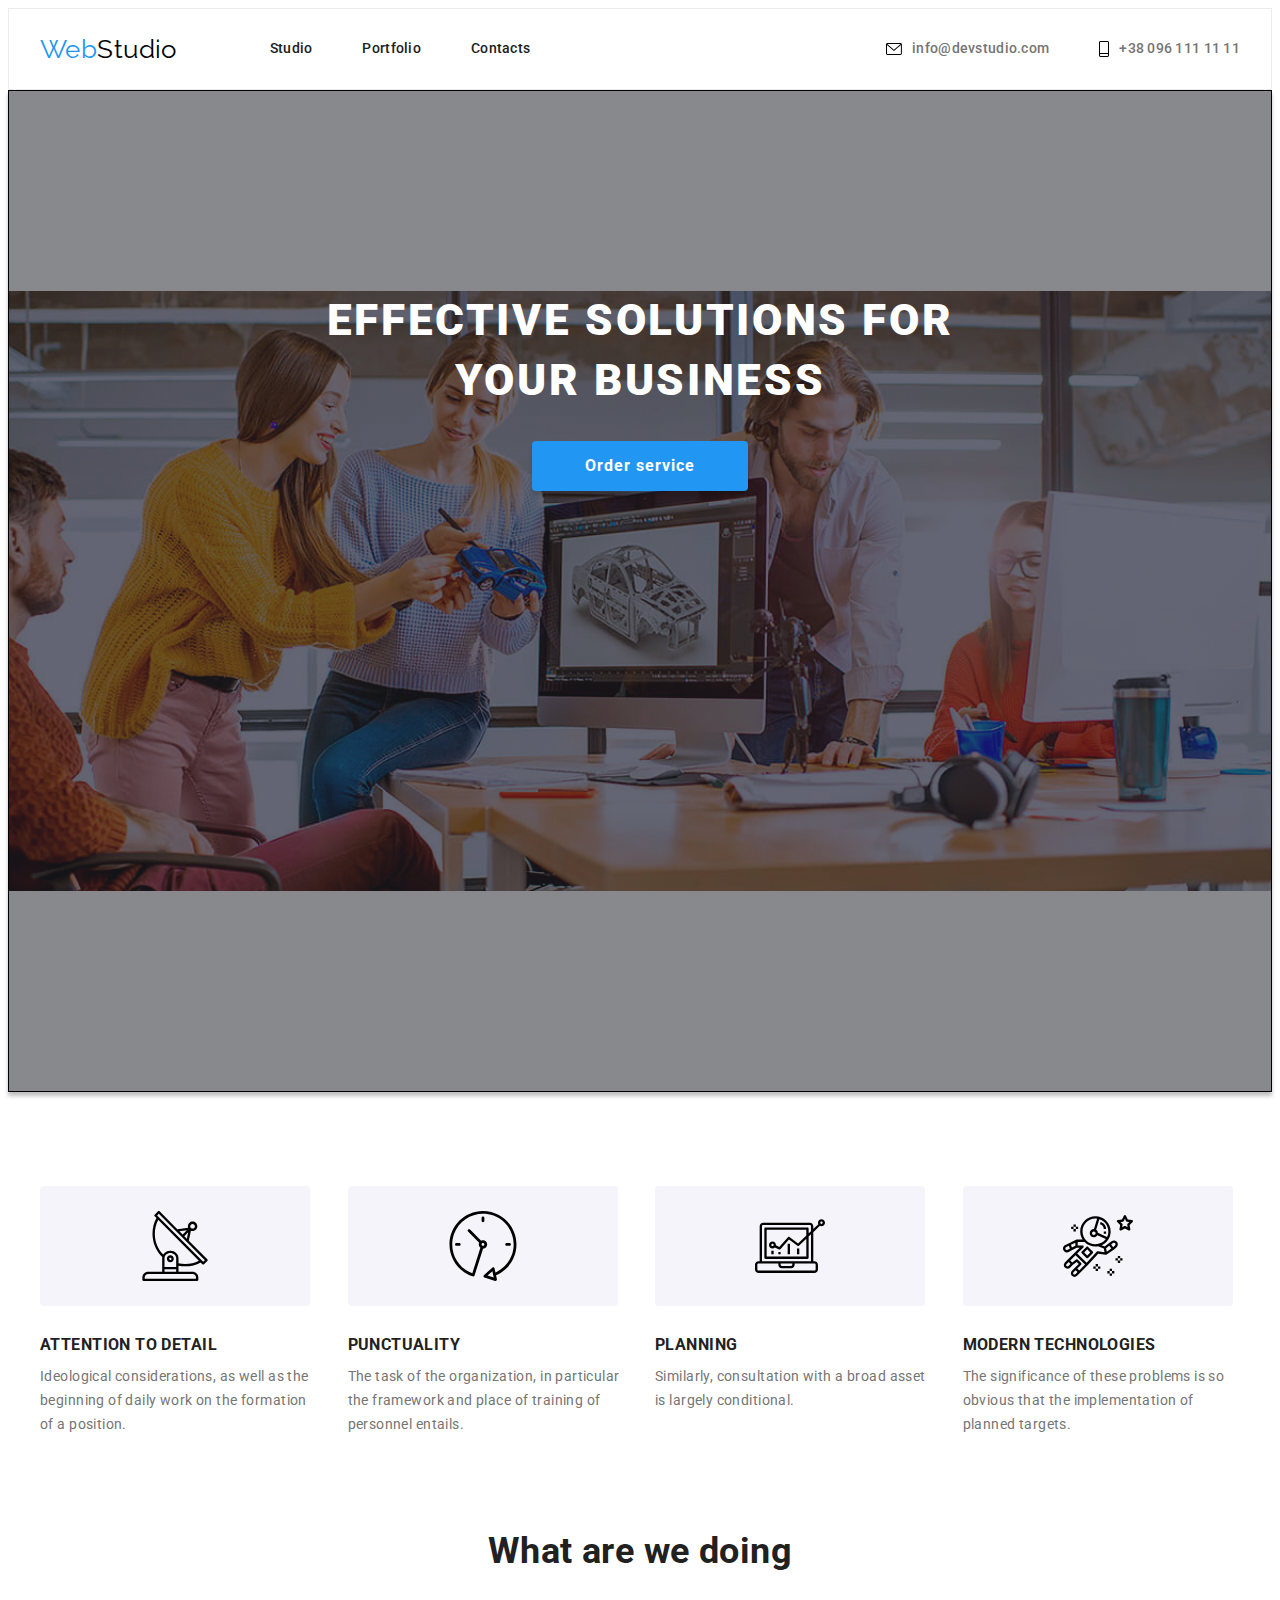
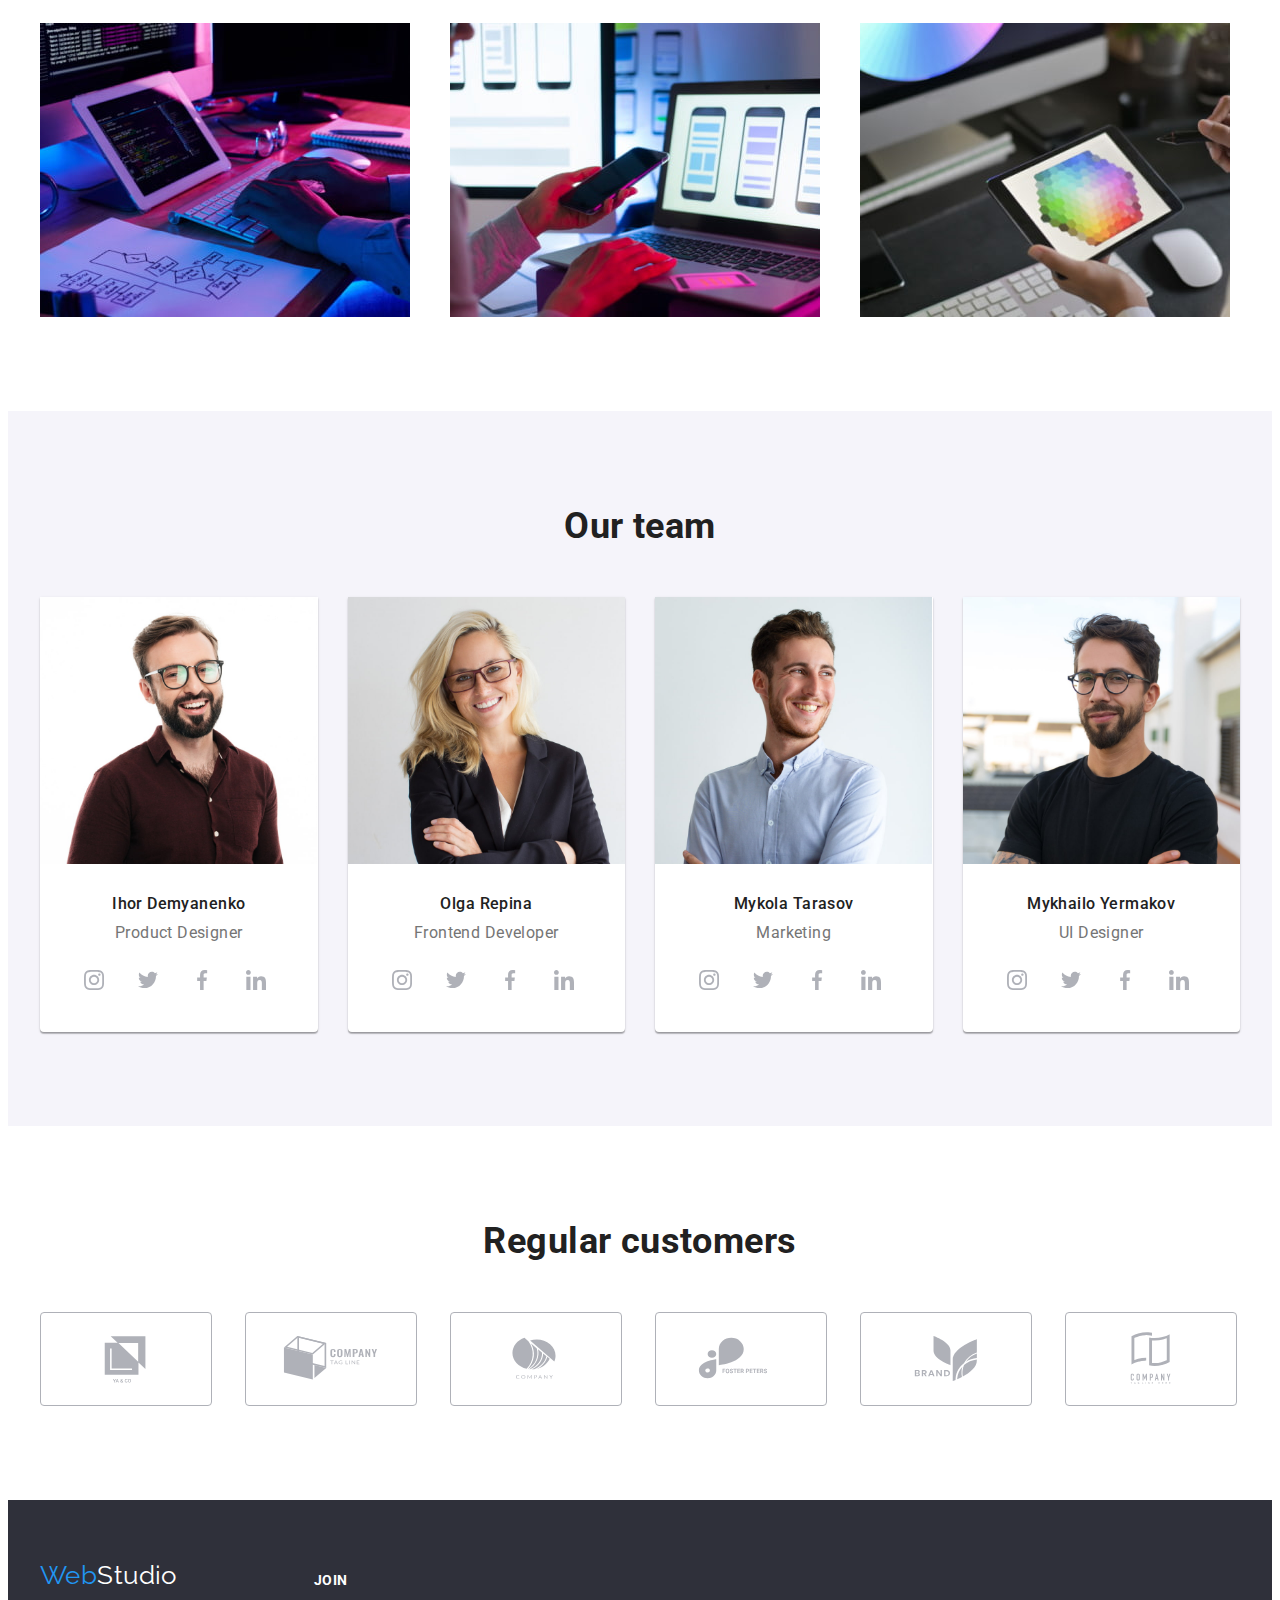
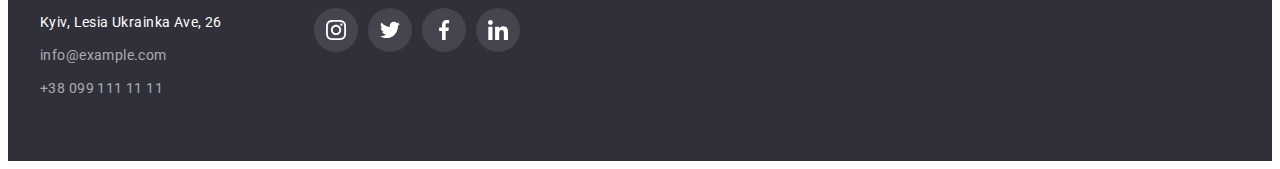
==== index.html @ d9b54025 "Create" ====
<!DOCTYPE html>
<html lang="en">
  <head>
    <meta charset="UTF-8" />
    <meta name="viewport" content="width=device-width, initial-scale=1.0" />
    <title>markup-hw-02</title>

    <link rel="preconnect" href="https://fonts.googleapis.com" />
    <link rel="preconnect" href="https://fonts.gstatic.com" crossorigin />
    <link
      href="https://fonts.googleapis.com/css2?family=Raleway:wght@700&family=Roboto:wght@400;500;700;900&display=swap"
      rel="stylesheet"
    />

    <link
      rel="stylesheet"
      href="https://cdnjs.cloudflare.com/ajax/libs/modern-normalize/1.1.0/modern-normalize.min.css"
      integrity="sha512-wpPYUAdjBVSE4KJnH1VR1HeZfpl1ub8YT/NKx4PuQ5NmX2tKuGu6U/JRp5y+Y8XG2tV+wKQpNHVUX03MfMFn9Q=="
      crossorigin="anonymous"
      referrerpolicy="no-referrer"
    />

    <link rel="stylesheet" href="./css/styles.css" />
  </head>

  <body>
    <header class="header">
      <div class="main-nav container">
        <a href="" class="logo"><span class="logo-accent">Web</span>Studio</a>

        <nav>
          <ul class="nav list">
            <li class="nav-item">
              <a href="" class="nav-item-link active">Studio</a>
            </li>
            <li class="nav-item">
              <a href="./portfolio.html" class="nav-item-link">Portfolio</a>
            </li>
            <li class="nav-item">
              <a href="" class="nav-item-link">Contacts</a>
            </li>
          </ul>
        </nav>

        <ul class="contacts list">
          <li class="contacts-item">
            <a href="mailto:info@devstudio.com" class="contacts-item-link">
              <svg class="icon-mail">
                <use href="./img/icon-sprite.svg#icon-mail"></use>
              </svg>
              info@devstudio.com</a>
          </li>

          <li class="contacts-item">
            <a href="tel:+380961111111" class="contacts-item-link">
              <svg class="icon-phone">
                <use href="./img/icon-sprite.svg#icon-phone"></use>
              </svg>
              +38 096 111 11 11
            </a>
          </li>
        </ul>
      </div>
    </header>

    <main>
      <!-- Hero -->
      <section class="hero">
        <h1 class="hero-title">Effective solutions for your business</h1>
        <button type="button" class="hero-button">Order service</button>
      </section>

      <!-- Features -->
      <section class="section">
        <div class="container">
          <h2 class="visually-hidden">Features</h2>

          <ul class="features-list list">
            <li class="features-list-item">
              <div class="features-list-item-bg">
                <svg class="icon">
                  <use href="./img/icon-sprite.svg#icon-antenna"></use>
                </svg>
              </div>

              <h3 class="features-list-item-title">Attention to detail</h3>
              <p class="features-list-item-descr">
                Ideological considerations, as well as the beginning of daily
                work on the formation of a position.
              </p>
            </li>

            <li class="features-list-item">              
              <div class="features-list-item-bg">
                <svg class="icon">
                  <use href="./img/icon-sprite.svg#icon-clock"></use>
                </svg>
              </div>

              <h3 class="features-list-item-title">Punctuality</h3>
              <p class="features-list-item-descr">
                The task of the organization, in particular the framework and
                place of training of personnel entails.
              </p>
            </li>

            <li class="features-list-item">
              <div class="features-list-item-bg">
                <svg class="icon">
                  <use href="./img/icon-sprite.svg#icon-diagram"></use>
                </svg>
              </div>

              <h3 class="features-list-item-title">Planning</h3>
              <p class="features-list-item-descr">
                Similarly, consultation with a broad asset is largely
                conditional.
              </p>
            </li>

            <li class="features-list-item">
              <div class="features-list-item-bg">
                <svg class="icon">
                  <use href="./img/icon-sprite.svg#icon-astronaut"></use>
                </svg>
              </div>

              <h3 class="features-list-item-title">Modern technologies</h3>
              <p class="features-list-item-descr">
                The significance of these problems is so obvious that the
                implementation of planned targets.
              </p>
            </li>
          </ul>
        </div>
      </section>

      <!-- What are we doing -->
      <section class="services section">
        <div class="container">
          <h2 class="services-title">What are we doing</h2>

          <ul class="services-list list">
            <li class="services-list-item">
              <img
                src="./img/doing/one.jpg"
                alt="a person looks at the tablet and prints on the keyboard"
                class="img"
              />
            </li>

            <li class="services-list-item">
              <img
                src="./img/doing/two.jpg"
                alt="a person holds a telephone in the left hand and uses the touchpad on a laptop her the right hand"
                class="img"
              />
            </li>

            <li class="services-list-item">
              <img
                src="./img/doing/three.jpg"
                alt="a person holds a tablet in the left hand with a color palette in the form of a hexagon on the display and holds a stylus in the right hand"
                class="img"
              />
            </li>
          </ul>
        </div>
      </section>

      <!-- Our team -->
      <section class="team section">
        <div class="container">
          <h2 class="team-title">Our team</h2>

          <ul class="team-list list">
            <li class="team-list-item">
              <img
                src="./img/our-team/ihor.jpg"
                alt="ihor's photo"
                class="img"
              >
              <h3 class="team-list-item-title">Ihor Demyanenko</h3>
              <p class="team-list-item-descr">Product Designer</p>

              <ul class="socials list">
                <li>
                  <a href="https://www.instagram.com/" class="socials-icon-bg">
                    <svg class="socials-icon">
                      <use href="./img/icon-sprite.svg#icon-instagram"></use>
                    </svg>
                  </a>
                </li>

                <li>
                  <a href="https://twitter.com/" class="socials-icon-bg">
                    <svg class="socials-icon">
                      <use href="./img/icon-sprite.svg#icon-twitter"></use>
                    </svg>
                  </a>
                </li>

                <li>
                  <a href="https://www.facebook.com/" class="socials-icon-bg">
                    <svg class="socials-icon">
                      <use href="./img/icon-sprite.svg#icon-facebook"></use>
                    </svg>
                  </a>
                </li>

                <li>
                  <a href="https://www.linkedin.com/" class="socials-icon-bg">
                    <svg class="socials-icon">
                      <use href="./img/icon-sprite.svg#icon-linkedin"></use>
                    </svg>
                  </a>
                </li>
              </ul>
            </li>

            <li class="team-list-item">
              <img
                src="./img/our-team/olga.jpg"
                alt="olga's photo"
                class="img"
              >
              <h3 class="team-list-item-title">Olga Repina</h3>
              <p class="team-list-item-descr">Frontend Developer</p>

              <ul class="socials list">
                <li>
                  <a href="https://www.instagram.com/" class="socials-icon-bg">
                    <svg class="socials-icon">
                      <use href="./img/icon-sprite.svg#icon-instagram"></use>
                    </svg>
                  </a>
                </li>
              
                <li>
                  <a href="https://twitter.com/" class="socials-icon-bg">
                    <svg class="socials-icon">
                      <use href="./img/icon-sprite.svg#icon-twitter"></use>
                    </svg>
                  </a>
                </li>
              
                <li>
                  <a href="https://www.facebook.com/" class="socials-icon-bg">
                    <svg class="socials-icon">
                      <use href="./img/icon-sprite.svg#icon-facebook"></use>
                    </svg>
                  </a>
                </li>
              
                <li>
                  <a href="https://www.linkedin.com/" class="socials-icon-bg">
                    <svg class="socials-icon">
                      <use href="./img/icon-sprite.svg#icon-linkedin"></use>
                    </svg>
                  </a>
                </li>
              </ul>
            </li>

            <li class="team-list-item">
              <img
                src="./img/our-team/mykola.jpg"
                alt="mykola's photo"
                class="img"
              >
              <h3 class="team-list-item-title">Mykola Tarasov</h3>
              <p class="team-list-item-descr">Marketing</p>

              <ul class="socials list">
                <li>
                  <a href="https://www.instagram.com/" class="socials-icon-bg">
                    <svg class="socials-icon">
                      <use href="./img/icon-sprite.svg#icon-instagram"></use>
                    </svg>
                  </a>
                </li>
              
                <li>
                  <a href="https://twitter.com/" class="socials-icon-bg">
                    <svg class="socials-icon">
                      <use href="./img/icon-sprite.svg#icon-twitter"></use>
                    </svg>
                  </a>
                </li>
              
                <li>
                  <a href="https://www.facebook.com/" class="socials-icon-bg">
                    <svg class="socials-icon">
                      <use href="./img/icon-sprite.svg#icon-facebook"></use>
                    </svg>
                  </a>
                </li>
              
                <li>
                  <a href="https://www.linkedin.com/" class="socials-icon-bg">
                    <svg class="socials-icon">
                      <use href="./img/icon-sprite.svg#icon-linkedin"></use>
                    </svg>
                  </a>
                </li>
              </ul>
            </li>

            <li class="team-list-item">
              <img
                src="./img/our-team/mykhailo.jpg"
                alt="mykhailo's photo"
                class="img"
              >
              <h3 class="team-list-item-title">Mykhailo Yermakov</h3>
              <p class="team-list-item-descr">UI Designer</p>

              <ul class="socials list">
                <li>
                  <a href="https://www.instagram.com/" class="socials-icon-bg">
                    <svg class="socials-icon">
                      <use href="./img/icon-sprite.svg#icon-instagram"></use>
                    </svg>
                  </a>
                </li>
              
                <li>
                  <a href="https://twitter.com/" class="socials-icon-bg">
                    <svg class="socials-icon">
                      <use href="./img/icon-sprite.svg#icon-twitter"></use>
                    </svg>
                  </a>
                </li>
              
                <li>
                  <a href="https://www.facebook.com/" class="socials-icon-bg">
                    <svg class="socials-icon">
                      <use href="./img/icon-sprite.svg#icon-facebook"></use>
                    </svg>
                  </a>
                </li>
              
                <li>
                  <a href="https://www.linkedin.com/" class="socials-icon-bg">
                    <svg class="socials-icon">
                      <use href="./img/icon-sprite.svg#icon-linkedin"></use>
                    </svg>
                  </a>
                </li>
              </ul>
            </li>
          </ul>
        </div>
      </section>

      <!-- Regular customers -->
      <section class="section">
        <div class="container">
          <h2 class="customers-title">Regular customers</h2>

          <ul class="customers-list list">
            <li class="customers-list-item">
              <a href="https://www.google.com/" class="customers-list-item-bg">
                <svg class="customers-list-item-icon">
                  <use href="./img/icon-sprite.svg#icon-client-one"></use>
                </svg>
              </a>
            </li>

            <li class="customers-list-item">
              <a href="https://www.google.com/" class="customers-list-item-bg">
                <svg class="customers-list-item-icon">
                  <use href="./img/icon-sprite.svg#icon-client-two"></use>
                </svg>
              </a>
            </li>

            <li class="customers-list-item">
              <a href="https://www.google.com/" class="customers-list-item-bg">
                <svg class="customers-list-item-icon">
                  <use href="./img/icon-sprite.svg#icon-client-three"></use>
                </svg>
              </a>
            </li>

            <li class="customers-list-item">
              <a href="https://www.google.com/" class="customers-list-item-bg">
                <svg class="customers-list-item-icon">
                  <use href="./img/icon-sprite.svg#icon-client-four"></use>
                </svg>
              </a>
            </li>

            <li class="customers-list-item">
              <a href="https://www.google.com/" class="customers-list-item-bg">
                <svg class="customers-list-item-icon">
                  <use href="./img/icon-sprite.svg#icon-client-five"></use>
                </svg>
              </a>
            </li>

            <li class="customers-list-item">
              <a href="https://www.google.com/" class="customers-list-item-bg">
                <svg class="customers-list-item-icon">
                  <use href="./img/icon-sprite.svg#icon-client-six"></use>
                </svg>
              </a>
            </li>

          </ul>
        </div>
      </section>
    </main>

    <footer class="footer">
      <div class="footer-page container">
        <div class="footer-page-contacts">
          <a href="" class="logo"><span class="logo-accent">Web</span>Studio</a>
          <address>
            <a href="" class="footer-page-contacts-adress"
              >Kyiv, Lesia Ukrainka Ave, 26</a
            >
            <a href="mailto:info@example.com" class="footer-page-contacts-link"
              >info@example.com</a
            >
            <a href="tel:+380991111111" class="footer-page-contacts-link"
              >+38 099 111 11 11</a
            >
          </address>
        </div>

        <div class="footer-page-links">
          <p class="title">Join</p>

          <ul class="items list">
            <li>
              <a href="https://www.instagram.com/" class="socials-icon-bg">
                <svg class="socials-icon">
                  <use href="./img/icon-sprite.svg#icon-instagram"></use>
                </svg>
              </a>
            </li>
          
            <li>
              <a href="https://twitter.com/" class="socials-icon-bg">
                <svg class="socials-icon">
                  <use href="./img/icon-sprite.svg#icon-twitter"></use>
                </svg>
              </a>
            </li>
          
            <li>
              <a href="https://www.facebook.com/" class="socials-icon-bg">
                <svg class="socials-icon">
                  <use href="./img/icon-sprite.svg#icon-facebook"></use>
                </svg>
              </a>
            </li>
          
            <li>
              <a href="https://www.linkedin.com/" class="socials-icon-bg">
                <svg class="socials-icon">
                  <use href="./img/icon-sprite.svg#icon-linkedin"></use>
                </svg>
              </a>
            </li>
          </ul>
          </li>

        </div>
      </div>
    </footer>
  </body>
</html>
---- css/styles.css ----
:root {
  --primary-text-color: #757575;
  --accent-color: #2196f3;
  --primary-white-color: #ffffff;
}

body {
  font-family: "Roboto", sans-serif;
  font-size: 14px;
  letter-spacing: 0.03em;
  list-style-type: none;
  color: #212121;
  background-color: var(--primary-white-color);
}

/* utilities */

.container {
  width: 1200px;
  margin: 0 auto;
  padding: 0 15px;

  /* outline: 2px solid rgb(12, 232, 12); */
}

.section {
  padding-top: 94px;
  padding-bottom: 94px;
}

.list {
  margin: 0;
  padding: 0;
  list-style: none;
}

h1,
h2,
h3,
h4,
h5,
h6,
p {
  margin: 0;
  padding: 0;
}

.logo {
  font-family: "Raleway", sans-serif;
  font-size: 26px;
  line-height: 1.19;
  color: #000000;
  text-decoration: none;
}

.logo-accent {
  color: var(--accent-color);
}

.img {
  display: block;
  max-width: 100%;
}

.visually-hidden {
  position: absolute;
  width: 1px;
  height: 1px;
  margin: -1px;
  border: 0;
  padding: 0;

  white-space: nowrap;
  clip-path: inset(100%);
  clip: rect(0 0 0 0);
  overflow: hidden;
}

.active {
  color: var(--accent-color);
}

/* Studio page */

/* header */

.header {
  background-color: var(--primary-white-color);
  border: 1px solid #ececec;
}

.main-nav {
  display: flex;
  align-items: center;
}

.nav {
  display: flex;
  margin-left: 93px;

  font-weight: 500;
  line-height: 1.14;
  letter-spacing: 0.02em;
}

.nav-item:not(:first-child) {
  margin-left: 50px;
}

.nav-item-link {
  display: block;
  padding-top: 32px;
  padding-bottom: 32px;

  color: #212121;
  text-decoration: none;
}

.nav-item-link:hover,
.nav-item-link:focus {
  color: var(--accent-color);
}

.contacts {
  display: flex;
  margin-left: auto;

  font-weight: 500;
  line-height: 1.14;
  letter-spacing: 0.02em;
}

.contacts-item:not(:first-child) {
  margin-left: 50px;
}

.icon-mail {
  width: 16px;
  height: 12px;
  margin-right: 10px;
}

.icon-phone {
  width: 10px;
  height: 16px;
  margin-right: 10px;
}

.contacts-item-link {
  display: flex;
  align-items: center;
  padding-top: 32px;
  padding-bottom: 32px;
  

  color: var(--primary-text-color);
  text-decoration: none;
}

.contacts-item-link:hover,
.contacts-item-link:focus {
  color: var(--accent-color);
  fill: var(--accent-color);
}

/* hero */

.hero {
  max-width: 1600px;
  height: 600px;
  margin-left: auto;
  margin-right: auto;
  padding: 200px 0;

  text-align: center;

  background-color: #c4c4c4;
  background-image: linear-gradient(
      rgba(47, 48, 58, 0.4),
      rgba(47, 48, 58, 0.4)
    ),
    url(../img/hero.jpg);
  background-repeat: no-repeat;
  background-position: center;
  border: 1px solid #000000;
  box-shadow: 0px 4px 4px rgba(0, 0, 0, 0.25);
}

.hero-title {
  margin: 0 auto 30px auto;
  max-width: 696px;

  font-weight: 900;
  font-size: 44px;
  line-height: 1.36;
  letter-spacing: 0.06em;
  text-transform: uppercase;
  color: var(--primary-white-color);
}

.hero-button {
  min-width: 216px;
  padding: 10px 32px;

  font-family: "Roboto", sans-serif;
  font-weight: 700;
  font-size: 16px;
  line-height: 1.88;
  letter-spacing: 0.06em;
  color: var(--primary-white-color);

  background-color: var(--accent-color);
  border-style: none;
  box-shadow: 0px 4px 4px rgba(0, 0, 0, 0.15);
  border-radius: 4px;
  cursor: pointer;
}

/* features */

.features-list {
  display: flex;
  align-items: flex-start;
  flex-wrap: wrap;
  column-gap: 30px;
  
}

.features-list-item {
  flex-basis: calc((100% - 3 * 30px) / 4);
}

.features-list-item-bg {
  display: flex;
  justify-content: center;
  align-items: center;
  width: 270px;
  height: 120px;
  margin-bottom: 30px;

  background-color: #f5f4fa;
  border-radius: 4px;
}

.features-list-item-bg .icon {
  width: 70px;
  height: 70px;
}

.features-list-item-title {
  margin-bottom: 10px;

  font-weight: 700;
  line-height: 1.14;
  text-transform: uppercase;
}

.features-list-item-descr {
  line-height: 1.71;
  color: var(--primary-text-color);
}

/* services */

.services.section {
  padding-top: 0;
}

.services-title,
.team-title,
.customers-title {
  margin-bottom: 50px;

  font-weight: 700;
  font-size: 36px;
  line-height: 1.17;
  text-align: center;
}

.services-list {
  display: flex;
  flex-wrap: wrap;
  column-gap: 30px;
}

.services-list-item {
  flex-basis: calc((100% - 2 * 30px) / 3);
}

/* team */

.team {
  background-color: #f5f4fa;
}

.team-list {
  display: flex;
  flex-wrap: wrap;
  column-gap: 30px;
}

.team-list-item {
  flex-basis: calc((100% - 3 * 30px) / 4);

  background: var(--primary-white-color);
  box-shadow: 0px 1px 3px rgba(0, 0, 0, 0.12), 0px 1px 1px rgba(0, 0, 0, 0.14),
    0px 2px 1px rgba(0, 0, 0, 0.2);
  border-radius: 0px 0px 4px 4px;
}

.team-list-item .img {
  margin-bottom: 30px;
}

.team-list-item-title {
  margin-bottom: 10px;

  font-weight: 500;
  font-size: 16px;
  line-height: 1.19;
  text-align: center;
  color: #212121;
}

.team-list-item-descr {
  margin-top: 0;
  margin-bottom: 16px;

  font-size: 16px;
  line-height: 1.19;
  text-align: center;
  color: var(--primary-text-color);
}

.team-list-item .socials {
  display: flex;
  padding-left: 32px;
  padding-right: 32px;
  padding-bottom: 30px;
  column-gap: 10px;
}

.socials-icon-bg {
  display: flex;
  justify-content: center;
  align-items: center;
  width: 44px;
  height: 44px;
  
  background-color: var(--primary-white-color);
  border-radius: 50%;
  fill: #afb1b8;
}

.socials-icon {
  width: 20px;
  height: 20px;
}

.socials-icon-bg:hover,
.socials-icon-bg:focus {
  background-color: var(--accent-color);
  fill: var(--primary-white-color);
}

/* regular customers */

.customers-list {
  display: flex;
  flex-wrap: wrap;
  column-gap: 30px;
}

.customers-list-item {
  flex-basis: calc((100% - 5 * 30px) / 6);
}

.customers-list-item-bg {
  display: flex;
  justify-content: center;
  align-items: center;
  width: 170px;
  height: 92px;
  
  border: 1px solid #afb1b8;
  border-radius: 4px;
  fill: #afb1b8;
}

.customers-list-item-icon {
  width: 106px;
  height: 60px;
}

.customers-list-item-bg:hover,
.customers-list-item-bg:focus {
  fill: var(--accent-color);
  border: 1px solid var(--accent-color);
}

/* footer */

.footer {
  background: #2f303a;
}

.footer .container {
  padding-top: 60px;
  padding-bottom: 60px;
}

.footer-page {
  display: flex;
  column-gap: 92px;
}

.footer-page-contacts .logo {
  display: block;
  margin-bottom: 20px;
  color: var(--primary-white-color);
}

.footer-page-contacts-adress {
  display: inline-block;
  font-style: normal;
  font-size: 14px;
  line-height: 1.71;
  color: var(--primary-white-color);
  text-decoration: none;
}

.footer-page-contacts-link {
  display: block;
  font-style: normal;
  font-size: 14px;
  line-height: 1.71;
  color: rgba(255, 255, 255, 0.6);
  text-decoration: none;
}

.footer-page-contacts-link:not(:first-child) {
  margin-top: 9px;
}

.footer-contacts-link:hover,
.footer-contacts-link:focus {
  color: var(--accent-color);
}

.footer-page-links {
  padding-top: 12px;
}

.footer-page-links .title {
  margin-bottom: 20px;

  font-family: "Roboto";
  font-style: normal;
  font-weight: 700;
  font-size: 14px;
  line-height: 16px;
  letter-spacing: 0.03em;
  text-transform: uppercase;

  color: #ffffff;
}

.footer-page-links .items {
  display: flex;
  column-gap: 10px;
}

.items .socials-icon-bg {
  background: rgba(255, 255, 255, 0.1);
  fill: var(--primary-white-color);
}

.items .socials-icon-bg:hover,
.items .socials-icon-bg:focus {
  background-color: var(--accent-color);
}

/* Portfolio page */

/* filter */

.filter-list {
  display: flex;
  justify-content: center;
  flex-wrap: wrap;
  column-gap: 8px;
  margin-bottom: 50px;
}

.filter-list .button {
  min-width: 67px;
  padding: 6px 22px;

  font-family: "Roboto", sans-serif;
  font-weight: 500;
  font-size: 16px;
  line-height: 1.62;
  text-align: center;
  color: #212121;

  background: #f5f4fa;
  border: none;
  border-radius: 4px;

  cursor: pointer;
}

.filter-list .button:hover {
  color: var(--primary-white-color);
  background-color: var(--accent-color);
  box-shadow: 0px 3px 1px rgba(0, 0, 0, 0.1), 0px 1px 2px rgba(0, 0, 0, 0.08),
    0px 2px 2px rgba(0, 0, 0, 0.12);
}

/* portfolio */

.portfolio {
  display: flex;
  flex-wrap: wrap;
  gap: 30px;
}

.portfolio-item {
  width: calc((100% - 2 * 30px)/3);
}

.portfolio-item:hover {
  background: #ffffff;
  border: 1px solid #eeeeee;
  box-shadow: 0px 1px 1px rgba(0, 0, 0, 0.12), 0px 4px 4px rgba(0, 0, 0, 0.06),
    1px 4px 6px rgba(0, 0, 0, 0.16);
}

.portfolio-item-link {
  text-decoration: none;
}

.portfolio-item-link-content {
  padding: 20px 24px;
  border-left: 1px solid #eeeeee;
  border-right: 1px solid #eeeeee;
  border-bottom: 1px solid #eeeeee;
}

.portfolio-item-link-content .title {
  margin-bottom: 4px;
  font-size: 18px;
  line-height: 2;
  letter-spacing: 0.06em;
  color: #212121;
}

.portfolio-item-link-content .descr {
  font-size: 16px;
  line-height: 1.88;
  color: var(--primary-text-color);
}
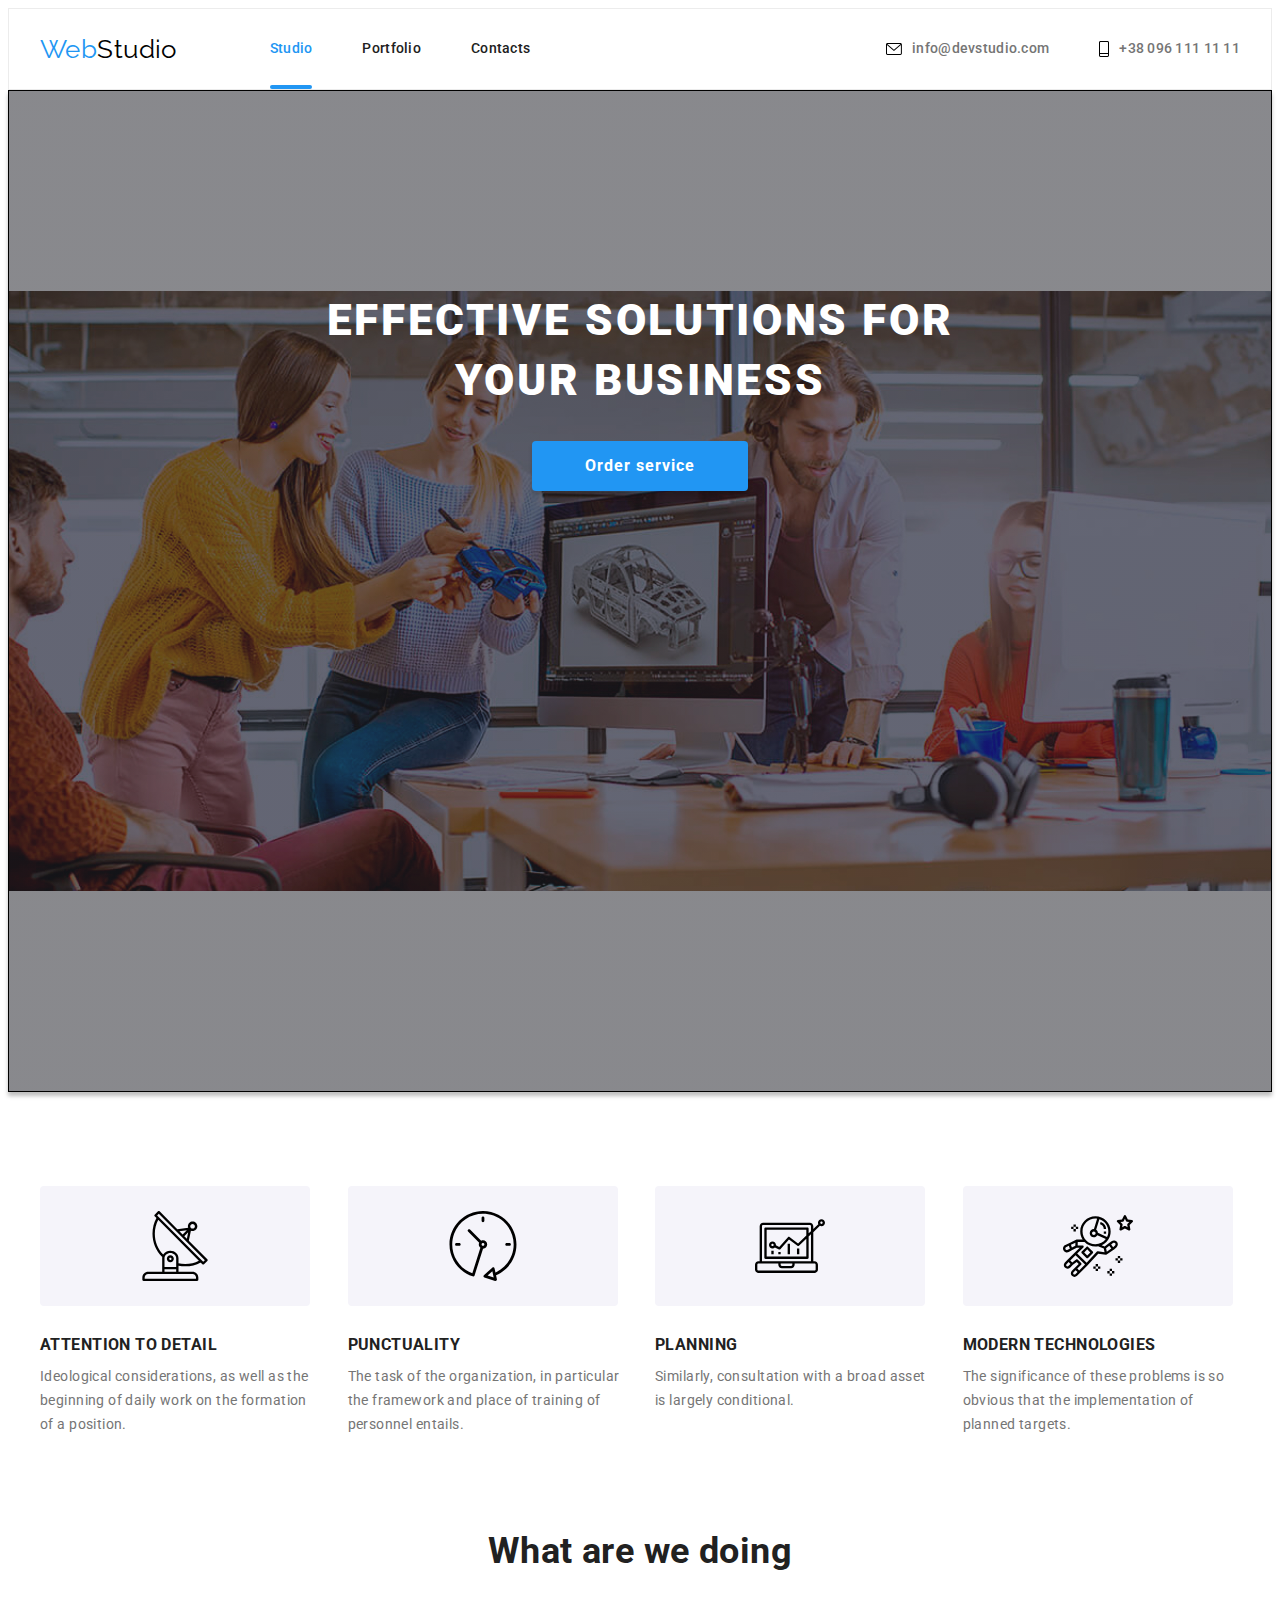
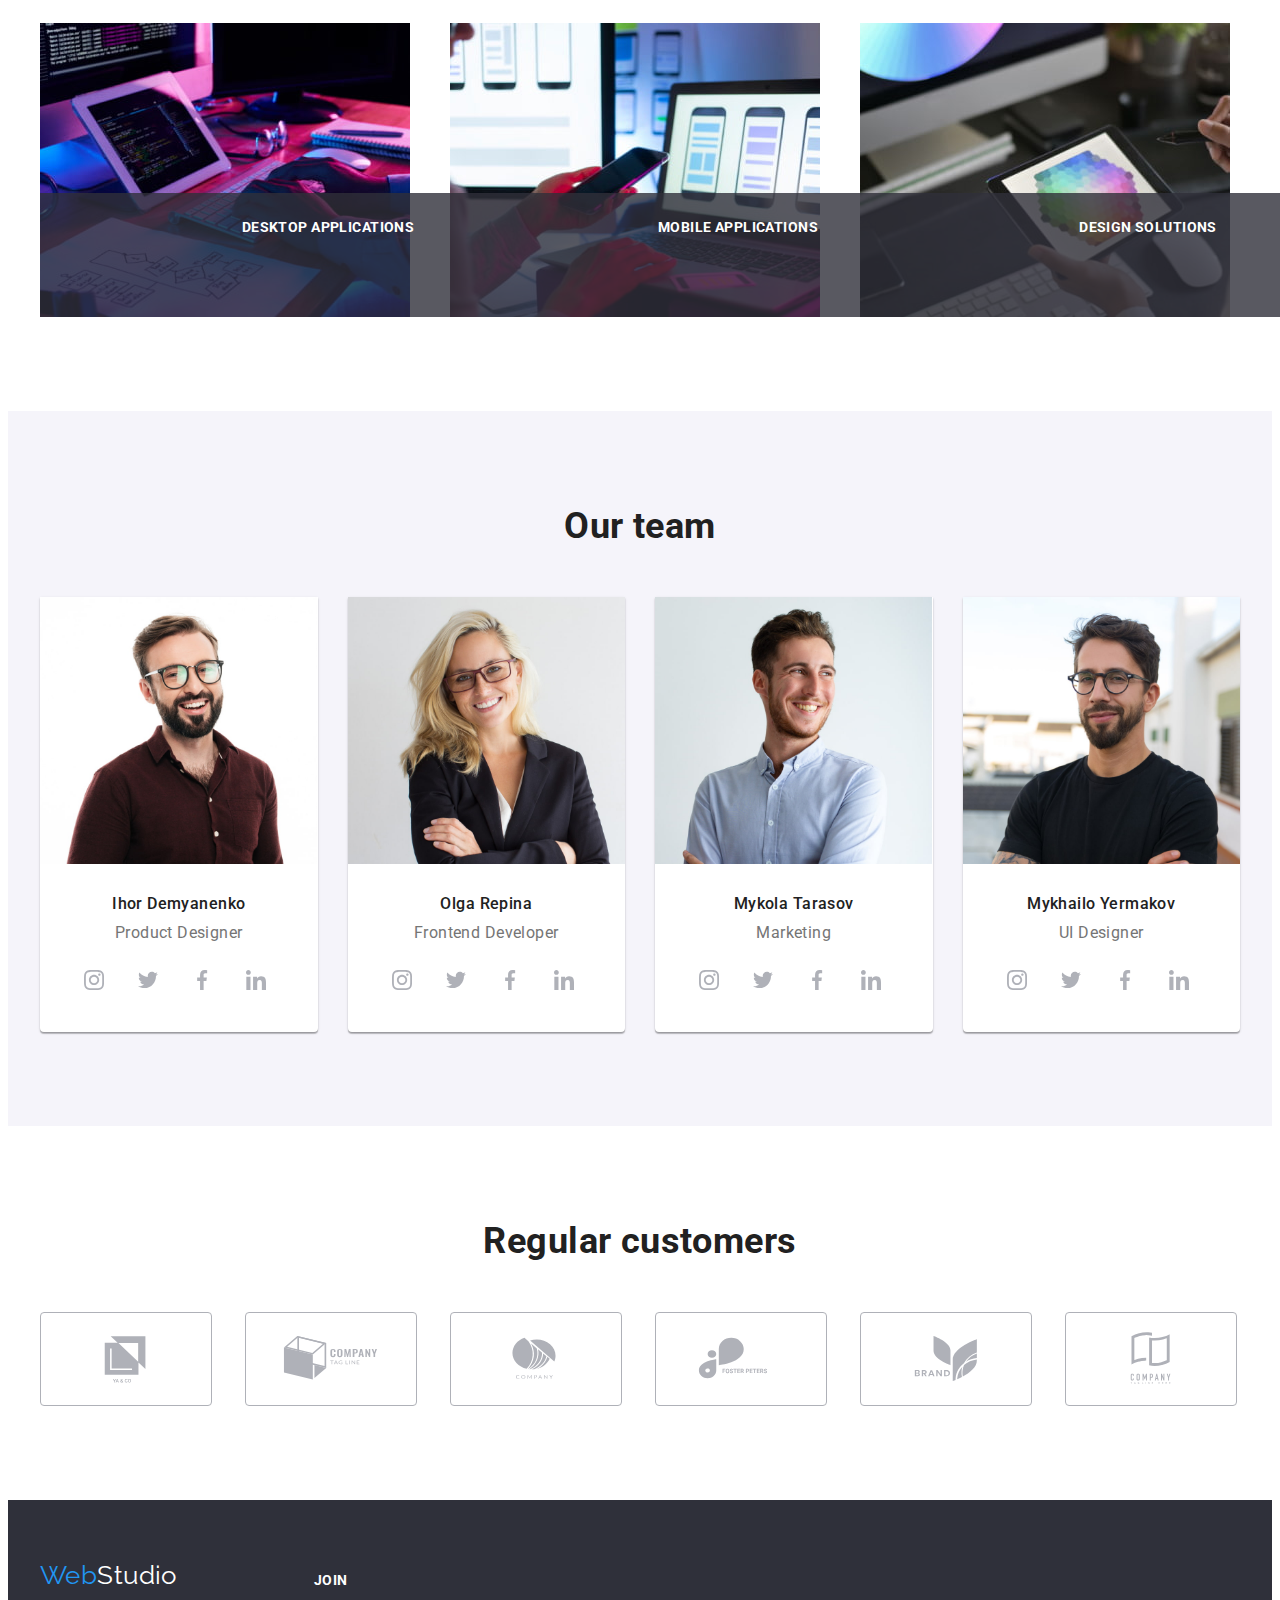
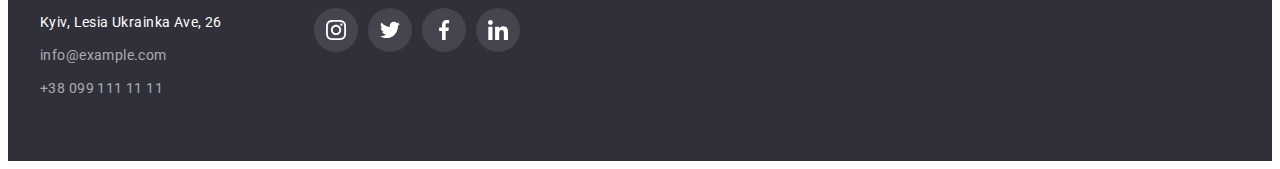
==== commit c01bf2b8: "Positioning" ====
--- a/index.html
+++ b/index.html
@@ -1,26 +1,24 @@
 <!DOCTYPE html>
 <html lang="en">
   <head>
-    <meta charset="UTF-8" />
-    <meta name="viewport" content="width=device-width, initial-scale=1.0" />
-    <title>markup-hw-02</title>
-
-    <link rel="preconnect" href="https://fonts.googleapis.com" />
-    <link rel="preconnect" href="https://fonts.gstatic.com" crossorigin />
+    <meta charset="UTF-8">
+    <meta name="viewport" content="width=device-width, initial-scale=1.0">
+    <title>markup-hw-05</title>
+
+    <link rel="preconnect" href="https://fonts.googleapis.com">
+    <link rel="preconnect" href="https://fonts.gstatic.com" crossorigin>
     <link
       href="https://fonts.googleapis.com/css2?family=Raleway:wght@700&family=Roboto:wght@400;500;700;900&display=swap"
-      rel="stylesheet"
-    />
+      rel="stylesheet">
 
     <link
       rel="stylesheet"
       href="https://cdnjs.cloudflare.com/ajax/libs/modern-normalize/1.1.0/modern-normalize.min.css"
       integrity="sha512-wpPYUAdjBVSE4KJnH1VR1HeZfpl1ub8YT/NKx4PuQ5NmX2tKuGu6U/JRp5y+Y8XG2tV+wKQpNHVUX03MfMFn9Q=="
       crossorigin="anonymous"
-      referrerpolicy="no-referrer"
-    />
-
-    <link rel="stylesheet" href="./css/styles.css" />
+      referrerpolicy="no-referrer">
+
+    <link rel="stylesheet" href="./css/styles.css">
   </head>
 
   <body>
@@ -145,8 +143,9 @@
               <img
                 src="./img/doing/one.jpg"
                 alt="a person looks at the tablet and prints on the keyboard"
-                class="img"
-              />
+                class="img"                
+              >
+              <h3 class="title">Desktop applications</h3>
             </li>
 
             <li class="services-list-item">
@@ -154,7 +153,8 @@
                 src="./img/doing/two.jpg"
                 alt="a person holds a telephone in the left hand and uses the touchpad on a laptop her the right hand"
                 class="img"
-              />
+              >
+              <h3 class="title">Mobile applications</h3> 
             </li>
 
             <li class="services-list-item">
@@ -162,7 +162,8 @@
                 src="./img/doing/three.jpg"
                 alt="a person holds a tablet in the left hand with a color palette in the form of a hexagon on the display and holds a stylus in the right hand"
                 class="img"
-              />
+              >
+              <h3 class="title">Design solutions</h3>
             </li>
           </ul>
         </div>
--- a/css/styles.css
+++ b/css/styles.css
@@ -76,9 +76,19 @@
   overflow: hidden;
 }
 
-.active {
-  color: var(--accent-color);
-}
+.active::after {
+  content: "";
+  width: 100%;
+  height: 4px;
+  margin-top: 28px;
+
+  display:flex;
+  flex-direction: column;   
+
+  background: #2196F3;
+  border-radius: 2px;
+}
+
 
 /* Studio page */
 
@@ -109,11 +119,15 @@
 
 .nav-item-link {
   display: block;
-  padding-top: 32px;
-  padding-bottom: 32px;
+  padding-top: 32px;  
 
   color: #212121;
+  text-align: center;
   text-decoration: none;
+}
+
+.active {
+ color: var(--accent-color);
 }
 
 .nav-item-link:hover,
@@ -222,8 +236,7 @@
   display: flex;
   align-items: flex-start;
   flex-wrap: wrap;
-  column-gap: 30px;
-  
+  column-gap: 30px;  
 }
 
 .features-list-item {
@@ -284,7 +297,32 @@
 }
 
 .services-list-item {
-  flex-basis: calc((100% - 2 * 30px) / 3);
+  position: relative;
+  flex-basis: calc((100% - 2 * 30px) / 3);  
+}
+
+.services-list-item .title {
+  position: absolute;
+  left: 0;
+  bottom: 0;
+
+  width: 100%;
+  height: 70px;
+
+  display: block;
+  padding: 27px 98px;
+
+  font-family: 'Roboto';
+  font-style: normal;
+  font-weight: 700;
+  font-size: 14px;
+  line-height: 1.14;
+  text-align: center;
+  letter-spacing: 0.03em;
+  text-transform: uppercase;
+
+  color: #FFFFFF;
+  background: rgba(47, 48, 58, 0.8);
 }
 
 /* team */
@@ -510,7 +548,8 @@
   cursor: pointer;
 }
 
-.filter-list .button:hover {
+.filter-list .button:hover,
+.filter-list .button:focus {
   color: var(--primary-white-color);
   background-color: var(--accent-color);
   box-shadow: 0px 3px 1px rgba(0, 0, 0, 0.1), 0px 1px 2px rgba(0, 0, 0, 0.08),
@@ -529,16 +568,52 @@
   width: calc((100% - 2 * 30px)/3);
 }
 
-.portfolio-item:hover {
+.portfolio-item-link {  
+  text-decoration: none;  
+}
+
+.portfolio-item-link-img {
+  position: relative;
+  overflow: hidden;
+}
+
+.portfolio-item:hover,
+.portfolio-item:focus {
   background: #ffffff;
   border: 1px solid #eeeeee;
   box-shadow: 0px 1px 1px rgba(0, 0, 0, 0.12), 0px 4px 4px rgba(0, 0, 0, 0.06),
     1px 4px 6px rgba(0, 0, 0, 0.16);
 }
 
-.portfolio-item-link {
-  text-decoration: none;
-}
+.portfolio-item:hover .text {
+   transform: translate(0, 0);
+   opacity: 1;
+}
+
+.portfolio-item-link-img .text {
+  position: absolute;
+  top: 0;
+  left: 0;
+
+  width: 100%;
+  min-height: 294px;
+  padding: 0 24px;
+
+  display: flex;
+  align-items: center;
+  
+  font-weight: 400;
+  font-size: 18px;
+  line-height: 1.56;  
+  letter-spacing: 0.03em;
+  color: #FFFFFF;
+
+  background: rgba(33, 150, 243, 0.9);
+  
+  transform: translate(0, +100%);
+  transition: transform 250ms cubic-bezier(0.4, 0, 0.2, 1);
+}
+
 
 .portfolio-item-link-content {
   padding: 20px 24px;
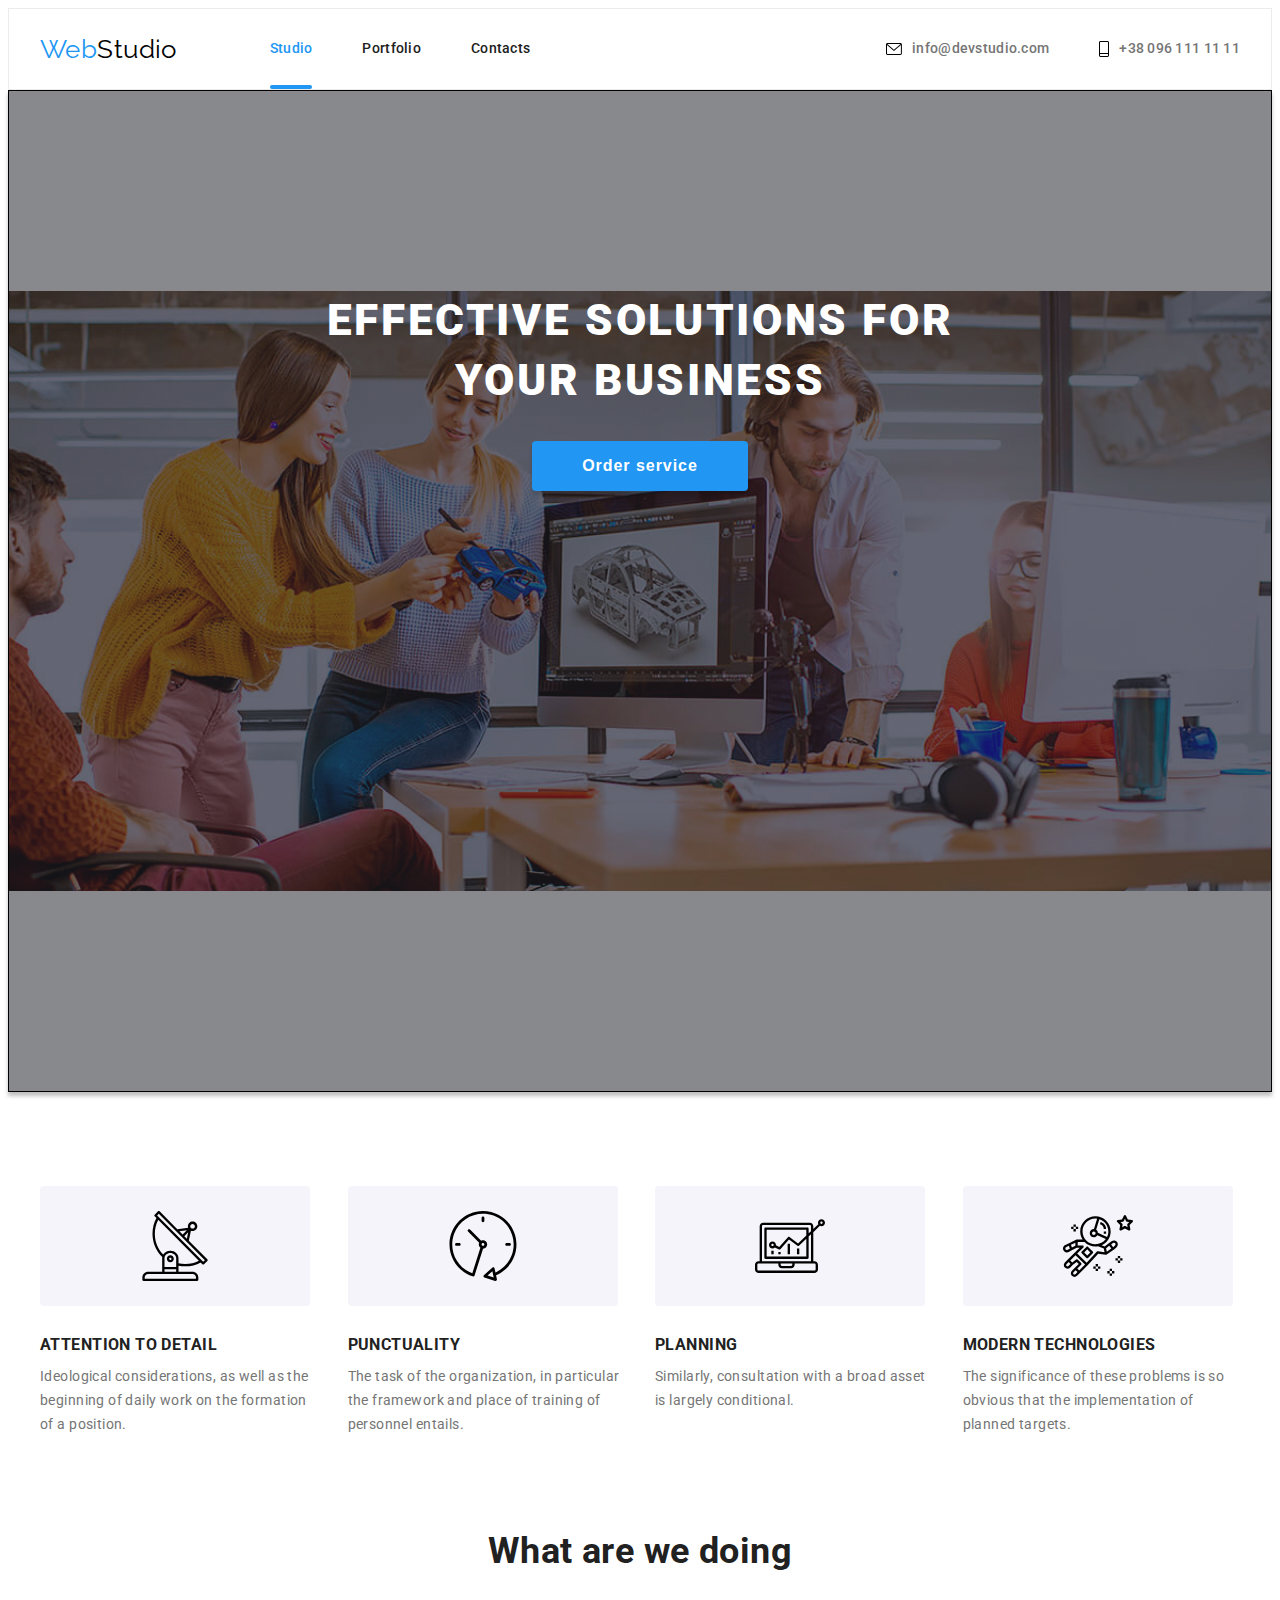
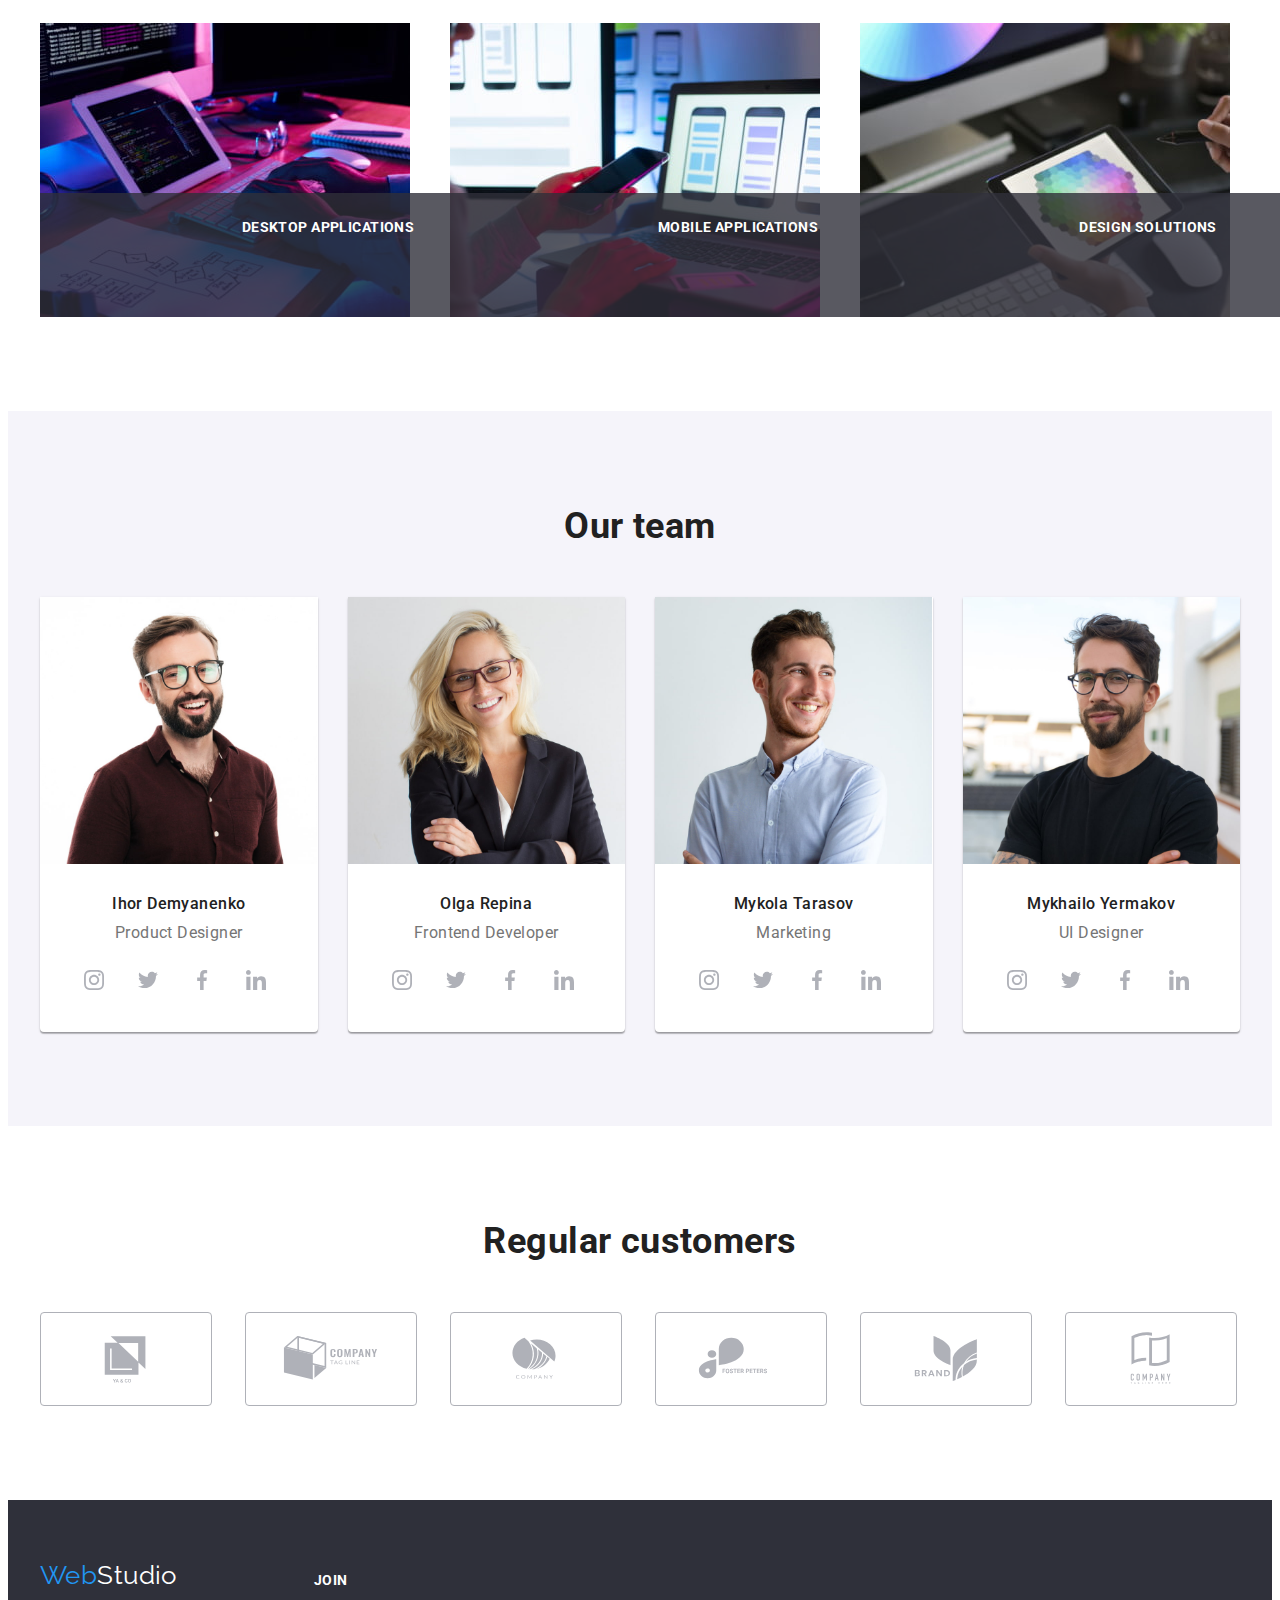
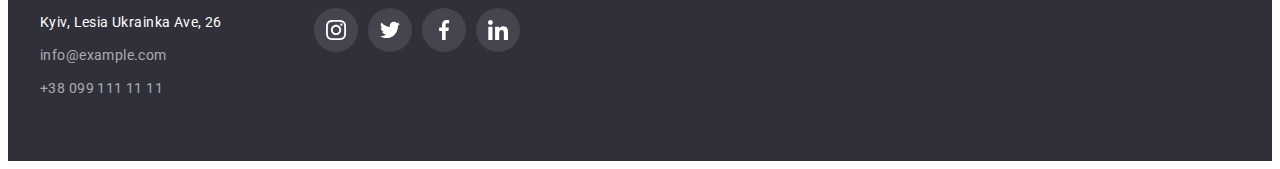
==== commit 0ee92fc2: "Modal window" ====
--- a/index.html
+++ b/index.html
@@ -65,7 +65,7 @@
       <!-- Hero -->
       <section class="hero">
         <h1 class="hero-title">Effective solutions for your business</h1>
-        <button type="button" class="hero-button">Order service</button>
+        <button type="button" class="hero-button" data-modal-open>Order service</button>
       </section>
 
       <!-- Features -->
@@ -471,5 +471,20 @@
         </div>
       </div>
     </footer>
+
+    <!-- Modal Order service-->
+
+    <div class="backdrop is-hidden" data-modal>
+      <div class="modal">
+        <button type="button" class="modal-close" data-modal-close>
+          <svg class="modal-close-icon">
+            <use href="./img/icon-sprite.svg#icon-modal-close-icon"></use>
+          </svg>
+        </button>
+      </div>
+    </div>
+
+    <script src="./modal.js"></script>
+
   </body>
 </html>
--- a/css/styles.css
+++ b/css/styles.css
@@ -2,6 +2,7 @@
   --primary-text-color: #757575;
   --accent-color: #2196f3;
   --primary-white-color: #ffffff;
+  --timing-function: cubic-bezier(0.4, 0, 0.2, 1);
 }
 
 body {
@@ -76,20 +77,6 @@
   overflow: hidden;
 }
 
-.active::after {
-  content: "";
-  width: 100%;
-  height: 4px;
-  margin-top: 28px;
-
-  display:flex;
-  flex-direction: column;   
-
-  background: #2196F3;
-  border-radius: 2px;
-}
-
-
 /* Studio page */
 
 /* header */
@@ -118,20 +105,39 @@
 }
 
 .nav-item-link {
+  position: relative;
   display: block;
-  padding-top: 32px;  
+  padding: 32px 0;
 
   color: #212121;
   text-align: center;
   text-decoration: none;
+
+  transition: color 250ms var(--timing-function);
 }
 
 .active {
- color: var(--accent-color);
+   color: var(--accent-color);
+}
+
+.active::after {
+  content: "";
+  position: absolute;
+  bottom: 0;
+  left: 0;
+
+  width: 100%;
+  height: 4px;
+ 
+  background-color: var(--accent-color);
+  border-radius: 2px;  
+
+  transition: opacity 250ms var(--timing-function);
 }
 
 .nav-item-link:hover,
-.nav-item-link:focus {
+.nav-item-link:focus,
+.active:hover::after {  
   color: var(--accent-color);
 }
 
@@ -165,16 +171,18 @@
   align-items: center;
   padding-top: 32px;
   padding-bottom: 32px;
-  
 
   color: var(--primary-text-color);
   text-decoration: none;
+
+  transition: color 250ms var(--timing-function),
+    fill 250ms var(--timing-function);
 }
 
 .contacts-item-link:hover,
 .contacts-item-link:focus {
   color: var(--accent-color);
-  fill: var(--accent-color);
+  fill: var(--accent-color);  
 }
 
 /* hero */
@@ -215,8 +223,7 @@
 .hero-button {
   min-width: 216px;
   padding: 10px 32px;
-
-  font-family: "Roboto", sans-serif;
+  
   font-weight: 700;
   font-size: 16px;
   line-height: 1.88;
@@ -236,7 +243,7 @@
   display: flex;
   align-items: flex-start;
   flex-wrap: wrap;
-  column-gap: 30px;  
+  column-gap: 30px;
 }
 
 .features-list-item {
@@ -298,7 +305,7 @@
 
 .services-list-item {
   position: relative;
-  flex-basis: calc((100% - 2 * 30px) / 3);  
+  flex-basis: calc((100% - 2 * 30px) / 3);
 }
 
 .services-list-item .title {
@@ -311,9 +318,7 @@
 
   display: block;
   padding: 27px 98px;
-
-  font-family: 'Roboto';
-  font-style: normal;
+  
   font-weight: 700;
   font-size: 14px;
   line-height: 1.14;
@@ -321,7 +326,7 @@
   letter-spacing: 0.03em;
   text-transform: uppercase;
 
-  color: #FFFFFF;
+  color: #ffffff;
   background: rgba(47, 48, 58, 0.8);
 }
 
@@ -384,10 +389,13 @@
   align-items: center;
   width: 44px;
   height: 44px;
-  
+
   background-color: var(--primary-white-color);
   border-radius: 50%;
   fill: #afb1b8;
+
+  transition: background-color 250ms var(--timing-function),
+    fill 250ms var(--timing-function);
 }
 
 .socials-icon {
@@ -398,7 +406,7 @@
 .socials-icon-bg:hover,
 .socials-icon-bg:focus {
   background-color: var(--accent-color);
-  fill: var(--primary-white-color);
+  fill: var(--primary-white-color);  
 }
 
 /* regular customers */
@@ -419,10 +427,13 @@
   align-items: center;
   width: 170px;
   height: 92px;
-  
+
   border: 1px solid #afb1b8;
   border-radius: 4px;
   fill: #afb1b8;
+
+   transition: border 250ms var(--timing-function),
+    fill 250ms var(--timing-function);
 }
 
 .customers-list-item-icon {
@@ -433,7 +444,7 @@
 .customers-list-item-bg:hover,
 .customers-list-item-bg:focus {
   fill: var(--accent-color);
-  border: 1px solid var(--accent-color);
+  border: 1px solid var(--accent-color); 
 }
 
 /* footer */
@@ -474,14 +485,16 @@
   line-height: 1.71;
   color: rgba(255, 255, 255, 0.6);
   text-decoration: none;
+
+  transition: color 250ms var(--timing-function);
 }
 
 .footer-page-contacts-link:not(:first-child) {
   margin-top: 9px;
 }
 
-.footer-contacts-link:hover,
-.footer-contacts-link:focus {
+.footer-page-contacts-link:hover,
+.footer-page-contacts-link:focus {
   color: var(--accent-color);
 }
 
@@ -491,8 +504,7 @@
 
 .footer-page-links .title {
   margin-bottom: 20px;
-
-  font-family: "Roboto";
+  
   font-style: normal;
   font-weight: 700;
   font-size: 14px;
@@ -509,13 +521,15 @@
 }
 
 .items .socials-icon-bg {
-  background: rgba(255, 255, 255, 0.1);
+  background-color: rgba(255, 255, 255, 0.1);
   fill: var(--primary-white-color);
+
+  transition: background-color 250ms var(--timing-function);  
 }
 
 .items .socials-icon-bg:hover,
 .items .socials-icon-bg:focus {
-  background-color: var(--accent-color);
+  background-color: var(--accent-color);  
 }
 
 /* Portfolio page */
@@ -533,8 +547,7 @@
 .filter-list .button {
   min-width: 67px;
   padding: 6px 22px;
-
-  font-family: "Roboto", sans-serif;
+  
   font-weight: 500;
   font-size: 16px;
   line-height: 1.62;
@@ -546,6 +559,10 @@
   border-radius: 4px;
 
   cursor: pointer;
+
+  transition: color 250ms var(--timing-function),
+    background-color 250ms var(--timing-function),
+    box-shadow 250ms var(--timing-function);
 }
 
 .filter-list .button:hover,
@@ -553,7 +570,7 @@
   color: var(--primary-white-color);
   background-color: var(--accent-color);
   box-shadow: 0px 3px 1px rgba(0, 0, 0, 0.1), 0px 1px 2px rgba(0, 0, 0, 0.08),
-    0px 2px 2px rgba(0, 0, 0, 0.12);
+    0px 2px 2px rgba(0, 0, 0, 0.12);  
 }
 
 /* portfolio */
@@ -565,29 +582,28 @@
 }
 
 .portfolio-item {
-  width: calc((100% - 2 * 30px)/3);
-}
-
-.portfolio-item-link {  
-  text-decoration: none;  
+  width: calc((100% - 2 * 30px) / 3);
+
+  transition: background-color 250ms var(--timing-function),
+    border 250ms var(--timing-function),
+    box-shadow 250ms var(--timing-function);   
+}
+
+.portfolio-item-link {
+  text-decoration: none;
 }
 
 .portfolio-item-link-img {
   position: relative;
-  overflow: hidden;
+  overflow: hidden; 
 }
 
 .portfolio-item:hover,
 .portfolio-item:focus {
-  background: #ffffff;
+  background-color: #ffffff;
   border: 1px solid #eeeeee;
   box-shadow: 0px 1px 1px rgba(0, 0, 0, 0.12), 0px 4px 4px rgba(0, 0, 0, 0.06),
-    1px 4px 6px rgba(0, 0, 0, 0.16);
-}
-
-.portfolio-item:hover .text {
-   transform: translate(0, 0);
-   opacity: 1;
+    1px 4px 6px rgba(0, 0, 0, 0.16);  
 }
 
 .portfolio-item-link-img .text {
@@ -596,24 +612,27 @@
   left: 0;
 
   width: 100%;
-  min-height: 294px;
+  height: 100%;
   padding: 0 24px;
 
   display: flex;
   align-items: center;
-  
+
   font-weight: 400;
   font-size: 18px;
-  line-height: 1.56;  
+  line-height: 1.56;
   letter-spacing: 0.03em;
-  color: #FFFFFF;
+  color: #ffffff;
 
   background: rgba(33, 150, 243, 0.9);
-  
-  transform: translate(0, +100%);
-  transition: transform 250ms cubic-bezier(0.4, 0, 0.2, 1);
-}
-
+
+  transform: translateY(100%);
+  transition: transform 250ms var(--timing-function);
+}
+
+.portfolio-item:hover .text {
+  transform: translateY(0);  
+}
 
 .portfolio-item-link-content {
   padding: 20px 24px;
@@ -635,3 +654,61 @@
   line-height: 1.88;
   color: var(--primary-text-color);
 }
+
+
+/* Modal Order service */
+
+.backdrop {
+  position: fixed;
+  top: 0;
+  left: 0;
+  width: 100%;
+  height: 100%;  
+
+  background: rgba(0, 0, 0, 0.2);
+  transition: opacity 250ms var(--timing-function),
+    visibility 250ms var(--timing-function);
+}
+
+.backdrop.is-hidden {
+  visibility: hidden;
+  opacity: 0;
+  pointer-events: none;
+}
+
+.modal {
+  position: absolute;
+  top: 50%;
+  left: 50%;
+  min-width: 528px;
+  min-height: 581px;
+
+  background-color: var(--primary-white-color);
+  box-shadow: 0px 1px 3px rgba(0, 0, 0, 0.12), 0px 1px 1px rgba(0, 0, 0, 0.14), 0px 2px 1px rgba(0, 0, 0, 0.2);
+  border-radius: 4px;
+
+  transform: translate(-50%, -50%);
+}
+
+.modal-close {
+  position: absolute;
+  top: 8px;
+  right: 8px;
+  width: 30px;
+  height: 30px;
+
+  display: flex;
+  justify-content: center;
+  align-items: center;
+
+  background-color: var(--primary-white-color);
+  border: 1px solid rgba(0, 0, 0, 0.1);
+  border-radius: 50%;
+
+  cursor: pointer;
+}
+
+.modal-close-icon {
+  width: 11px;
+  height: 11px;
+}